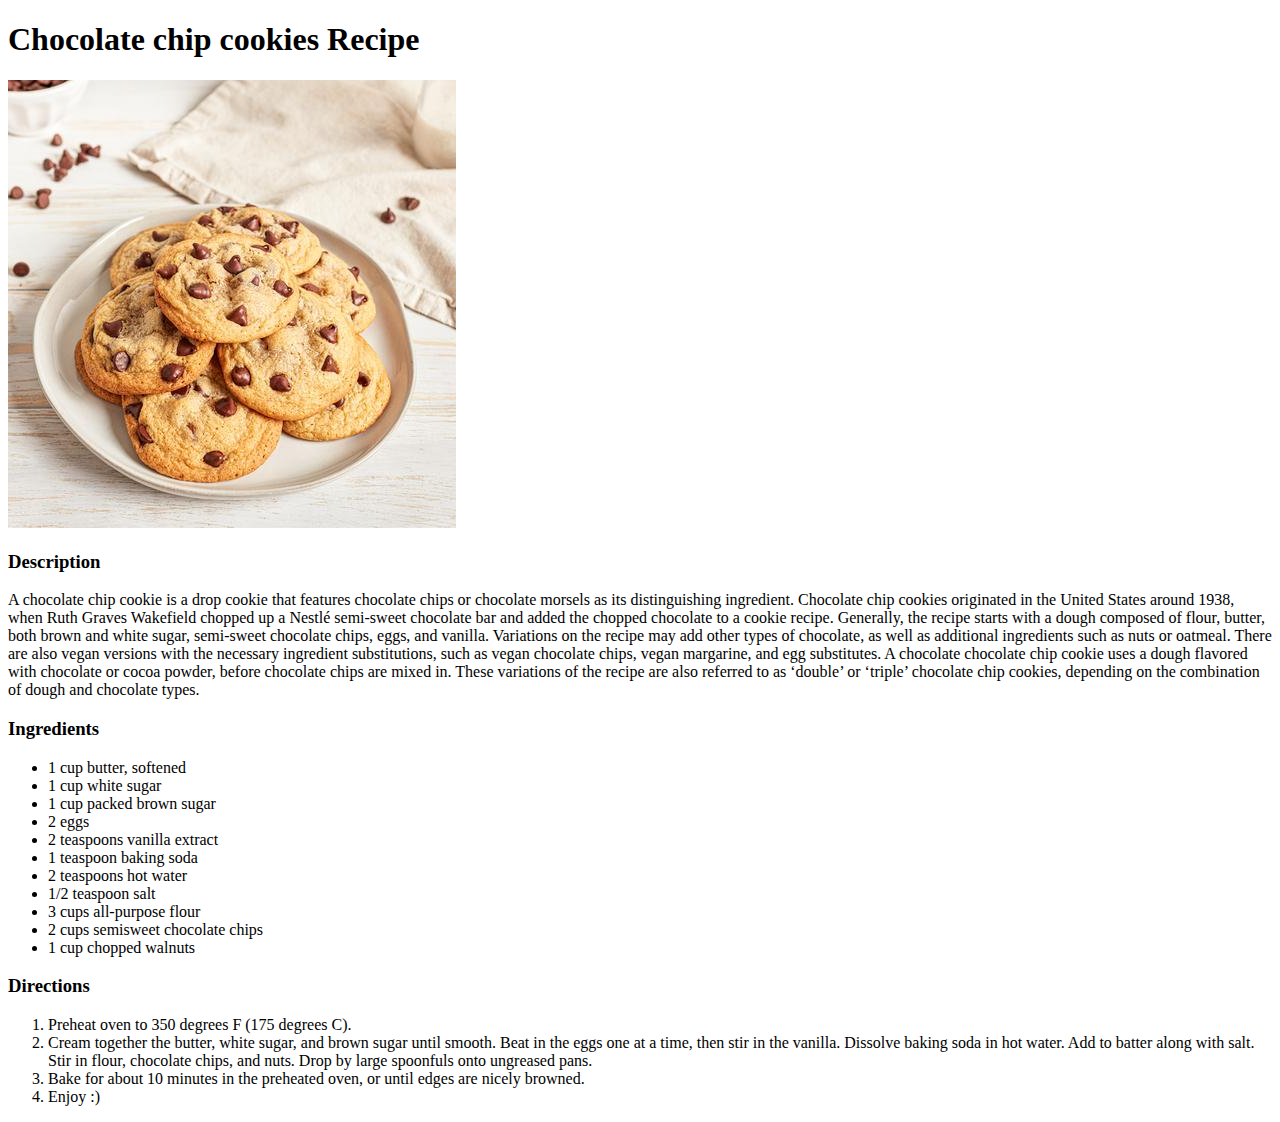
==== Recipes/Chocolate Chip Cookies.html @ 25d48eee "Adding everything" ====
<!DOCTYPE html>
<html lang="en">
<head>
    <meta charset="UTF-8">
    <meta http-equiv="X-UA-Compatible" content="IE=edge">
    <meta name="viewport" content="width=device-width, initial-scale=1.0">
    <title>Chocolate chip cookies Recipe</title>
</head>
<body>
    <h1>Chocolate chip cookies Recipe</h1>
    <img src="./chocolate chip cookies.png">
    <h3>Description</h3>
    <p>
        A chocolate chip cookie is a drop cookie that features chocolate chips or chocolate morsels as its 
        distinguishing ingredient. Chocolate chip cookies originated in the United States around 1938, when 
        Ruth Graves Wakefield chopped up a Nestlé semi-sweet chocolate bar and added the chopped chocolate to a 
        cookie recipe.
        Generally, the recipe starts with a dough composed of flour, butter, both brown and white sugar, 
        semi-sweet chocolate chips, eggs, and vanilla. Variations on the recipe may add other types of chocolate,
         as well as additional ingredients such as nuts or oatmeal. There are also vegan versions with the necessary
          ingredient substitutions, such as vegan chocolate chips, vegan margarine, and egg substitutes. A chocolate 
          chocolate chip cookie uses a dough flavored with chocolate or cocoa powder, before chocolate chips are mixed 
          in. These variations of the recipe are also referred to as ‘double’ or ‘triple’ chocolate chip cookies,
           depending on the combination of dough and chocolate types.
    </p>
    <h3>Ingredients</h3>
    <ul>
        <li>1 cup butter, softened</li>
        <li>1 cup white sugar </li>
        <li>1 cup packed brown sugar </li>
        <li>2 eggs </li>
        <li>2 teaspoons vanilla extract </li>
        <li>1 teaspoon baking soda </li>
        <li>2 teaspoons hot water </li>
        <li>1/2 teaspoon salt</li>
        <li>3 cups all-purpose flour</li>
        <li>2 cups semisweet chocolate chips</li>
        <li>1 cup chopped walnuts</li>
    </ul>
    <h3>Directions</h3>
    <ol>
        <li>Preheat oven to 350 degrees F (175 degrees C).</li>
        <li>Cream together the butter, white sugar, and brown sugar until smooth. 
            Beat in the eggs one at a time, then stir in the vanilla. Dissolve baking soda in hot water. 
            Add to batter along with salt. Stir in flour, chocolate chips, and nuts. Drop by large spoonfuls 
            onto ungreased pans.</li>
        <li>Bake for about 10 minutes in the preheated oven, or until edges are nicely browned.</li>
        <li>Enjoy :) </li>
    </ol>

</body>
</html>
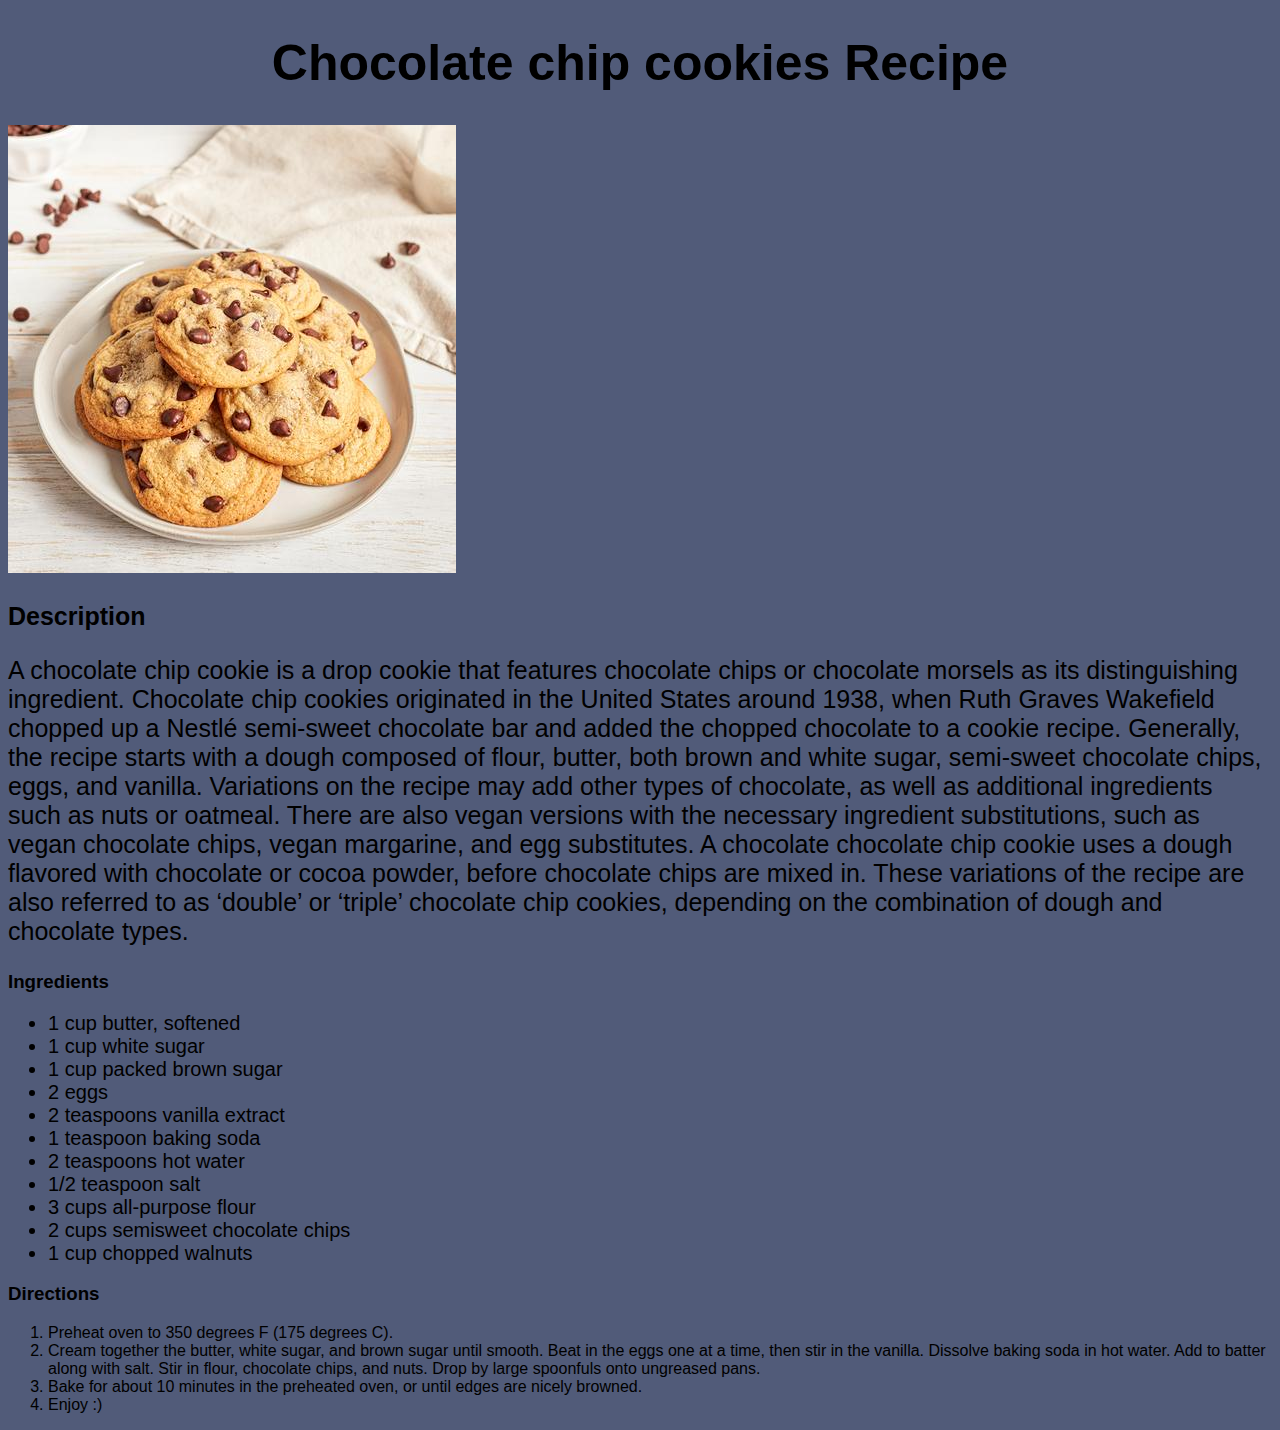
==== commit 7899d64d: "added css" ====
--- a/Recipes/Chocolate Chip Cookies.html
+++ b/Recipes/Chocolate Chip Cookies.html
@@ -4,13 +4,14 @@
     <meta charset="UTF-8">
     <meta http-equiv="X-UA-Compatible" content="IE=edge">
     <meta name="viewport" content="width=device-width, initial-scale=1.0">
+    <link rel="stylesheet" href="../style.css">
     <title>Chocolate chip cookies Recipe</title>
 </head>
 <body>
-    <h1>Chocolate chip cookies Recipe</h1>
+    <h1 class="title">Chocolate chip cookies Recipe</h1>
     <img src="./chocolate chip cookies.png">
-    <h3>Description</h3>
-    <p>
+    <h3 class="desc">Description</h3>
+    <p class = "Para">
         A chocolate chip cookie is a drop cookie that features chocolate chips or chocolate morsels as its 
         distinguishing ingredient. Chocolate chip cookies originated in the United States around 1938, when 
         Ruth Graves Wakefield chopped up a Nestlé semi-sweet chocolate bar and added the chopped chocolate to a 
@@ -25,6 +26,7 @@
     </p>
     <h3>Ingredients</h3>
     <ul>
+        <div class="Ing">
         <li>1 cup butter, softened</li>
         <li>1 cup white sugar </li>
         <li>1 cup packed brown sugar </li>
@@ -36,6 +38,7 @@
         <li>3 cups all-purpose flour</li>
         <li>2 cups semisweet chocolate chips</li>
         <li>1 cup chopped walnuts</li>
+        </div>
     </ul>
     <h3>Directions</h3>
     <ol>
--- a/style.css
+++ b/style.css
@@ -0,0 +1,47 @@
+*{
+    background-color: rgb(81, 91, 121);
+    font-family: Arial, Helvetica, sans-serif;
+}
+.head{
+    font-size: 50px;
+    color: rgb(31, 1, 1);
+    text-align: center;
+    font-weight: 800;
+}
+.Unordered{
+    font-size: 20PX;
+    
+}
+
+.unorderedlist{
+    list-style-type: square;
+    color: black;
+    padding-left: 10%;
+    padding-bottom: 5%;
+}
+.title{
+    text-align: center;
+    font-size: 50px;
+}
+
+.img{
+    height: 200px;
+    width: auto;
+    
+}
+.desc{
+    font-size: 25px;
+    
+}
+
+.Para{
+    font-size: 25px;
+    font-family: 'Gill Sans', 'Gill Sans MT', Calibri, 'Trebuchet MS', sans-serif;
+}
+
+.Ing{
+    font-size: 20px;
+}
+.Steps{
+    font-size: 20px;
+}